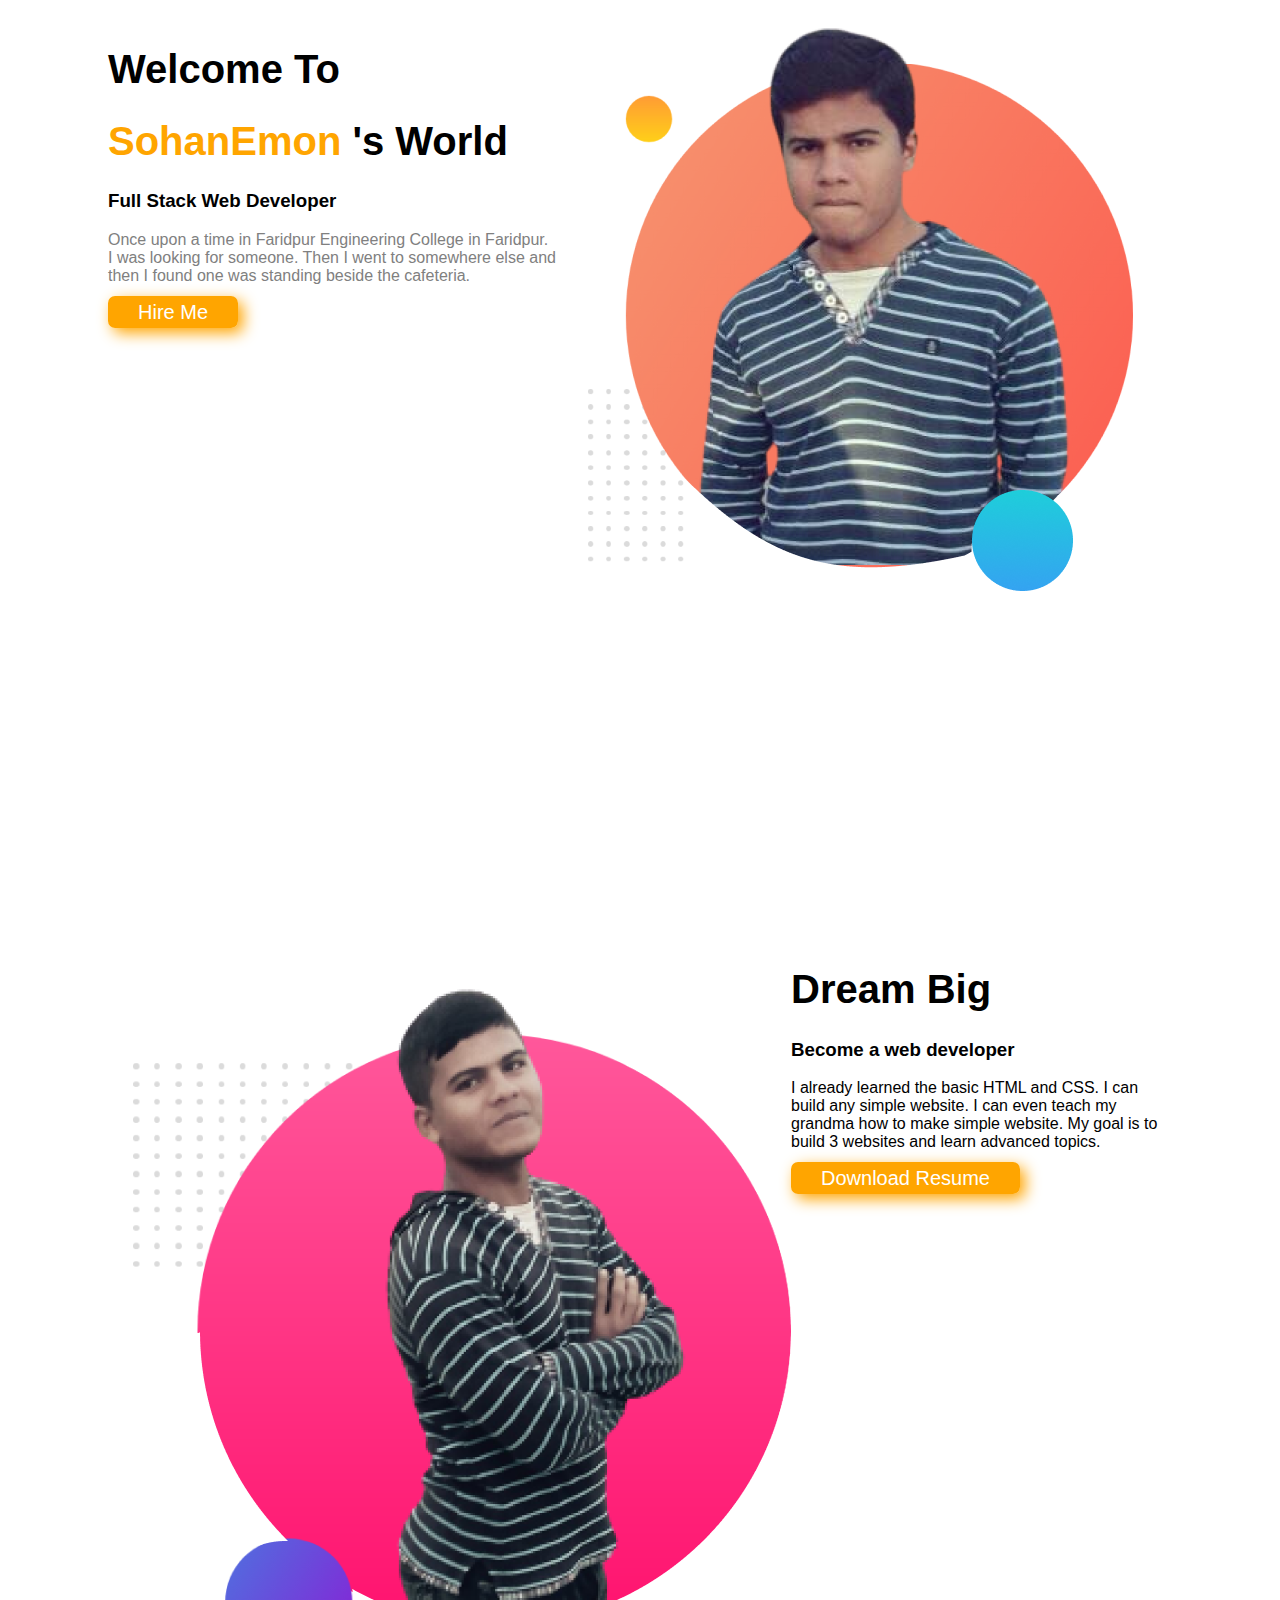
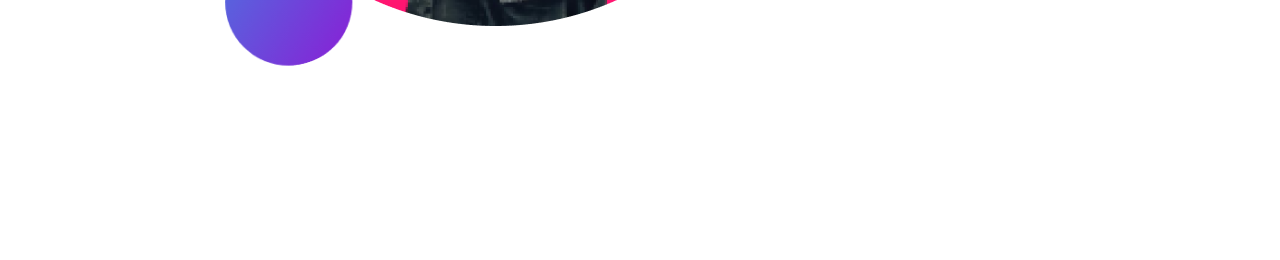
==== module4/index.html @ 3f600a8d "first hero done" ====
<!DOCTYPE html>
<html lang="en">
  <head>
    <meta charset="UTF-8" />
    <meta http-equiv="X-UA-Compatible" content="IE=edge" />
    <meta name="viewport" content="width=device-width, initial-scale=1.0" />
    <title>SohanEmon</title>
    <link rel="stylesheet" href="style.css" />
  </head>
  <body>
    <section class="hero-section">
      <div class="hero-section--left">
        <h1>Welcome To</h1>
        <h1><span> SohanEmon </span>'s World</h1>
        <h3>Full Stack Web Developer</h3>
        <p>
          Once upon a time in Faridpur Engineering College in Faridpur. I was
          looking for someone. Then I went to somewhere else and then I found
          one was standing beside the cafeteria.
        </p>
        <a class="btn-primary">Hire Me</a>
      </div>
      <div class="hero-section--right">
        <img src="./img/full.png" alt="user image" />
      </div>
    </section>
    <section class="hero-section">
      <div class="hero-section--left">
        <img src="./img/full2.png" alt="second user image" />
      </div>
      <div class="hero-section--right">
        <h1>Dream Big</h1>
        <h3>Become a web developer</h3>
        <p>
          I already learned the basic HTML and CSS. I can build any simple
          website. I can even teach my grandma how to make simple website. My
          goal is to build 3 websites and learn advanced topics.
        </p>
        <a class="btn-primary">Download Resume</a>
      </div>
    </section>
  </body>
</html>
---- module4/style.css ----
.hero-section {
  margin: 20px 100px;
  display: flex;
  height: 100vh;
  justify-content: center;
}
.hero-section--left p {
  color: gray;
}
* {
  font-family: sans-serif;
}
.hero-section h1 {
  font-size: 40px;
}
.hero-section span {
  color: orange;
}
.btn-primary {
  background-color: orange;
  padding: 5px 30px;
  border-radius: 7px;
  box-shadow: 5px 5px 15px orange;
  color: white;
  font-size: 20px;
  font-weight: 900px;
}
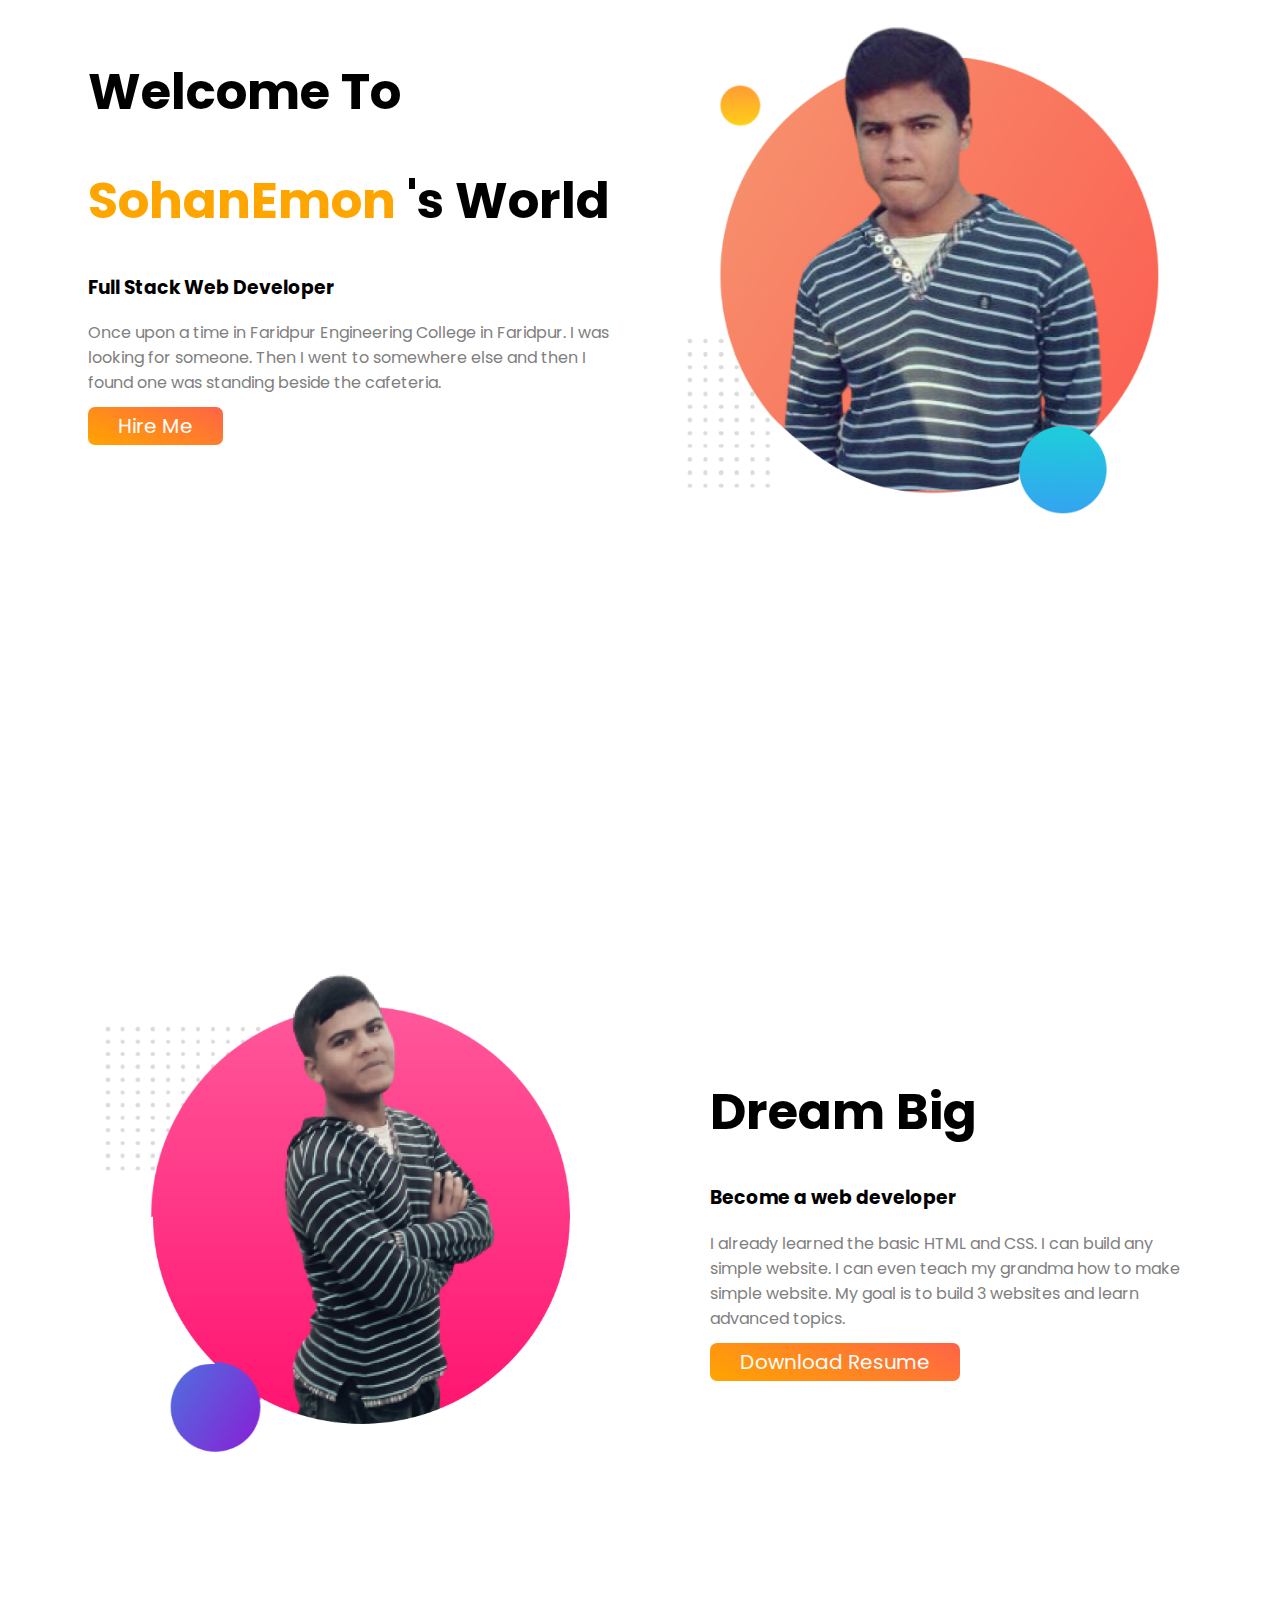
==== commit a7c679f2: "2nd section done" ====
--- a/module4/index.html
+++ b/module4/index.html
@@ -6,6 +6,12 @@
     <meta name="viewport" content="width=device-width, initial-scale=1.0" />
     <title>SohanEmon</title>
     <link rel="stylesheet" href="style.css" />
+    <link rel="preconnect" href="https://fonts.googleapis.com" />
+    <link rel="preconnect" href="https://fonts.gstatic.com" crossorigin />
+    <link
+      href="https://fonts.googleapis.com/css2?family=Poppins&display=swap"
+      rel="stylesheet"
+    />
   </head>
   <body>
     <section class="hero-section">
@@ -28,7 +34,7 @@
       <div class="hero-section--left">
         <img src="./img/full2.png" alt="second user image" />
       </div>
-      <div class="hero-section--right">
+      <div class="hero-section--right text-field">
         <h1>Dream Big</h1>
         <h3>Become a web developer</h3>
         <p>
--- a/module4/style.css
+++ b/module4/style.css
@@ -1,26 +1,42 @@
 .hero-section {
-  margin: 20px 100px;
+  margin: 20px 80px;
   display: flex;
   height: 100vh;
   justify-content: center;
 }
-.hero-section--left p {
+.hero-section p {
   color: gray;
 }
+.hero-section img {
+  width: 100%;
+}
+.hero-section div {
+  width: 50%;
+}
+.hero-section .text-field {
+  margin-top: 100px;
+  margin-left: 100px;
+}
+.hero-section--right {
+  padding-left: 20px;
+}
+.hero-section--left {
+  padding-right: 20px;
+}
 * {
-  font-family: sans-serif;
+  font-family: "Poppins", sans-serif;
 }
 .hero-section h1 {
-  font-size: 40px;
+  font-size: 50px;
 }
 .hero-section span {
   color: orange;
 }
 .btn-primary {
-  background-color: orange;
+  background-image: linear-gradient(25deg, orange, tomato);
   padding: 5px 30px;
   border-radius: 7px;
-  box-shadow: 5px 5px 15px orange;
+  /* box-shadow: 5px 5px 15px orange; */
   color: white;
   font-size: 20px;
   font-weight: 900px;
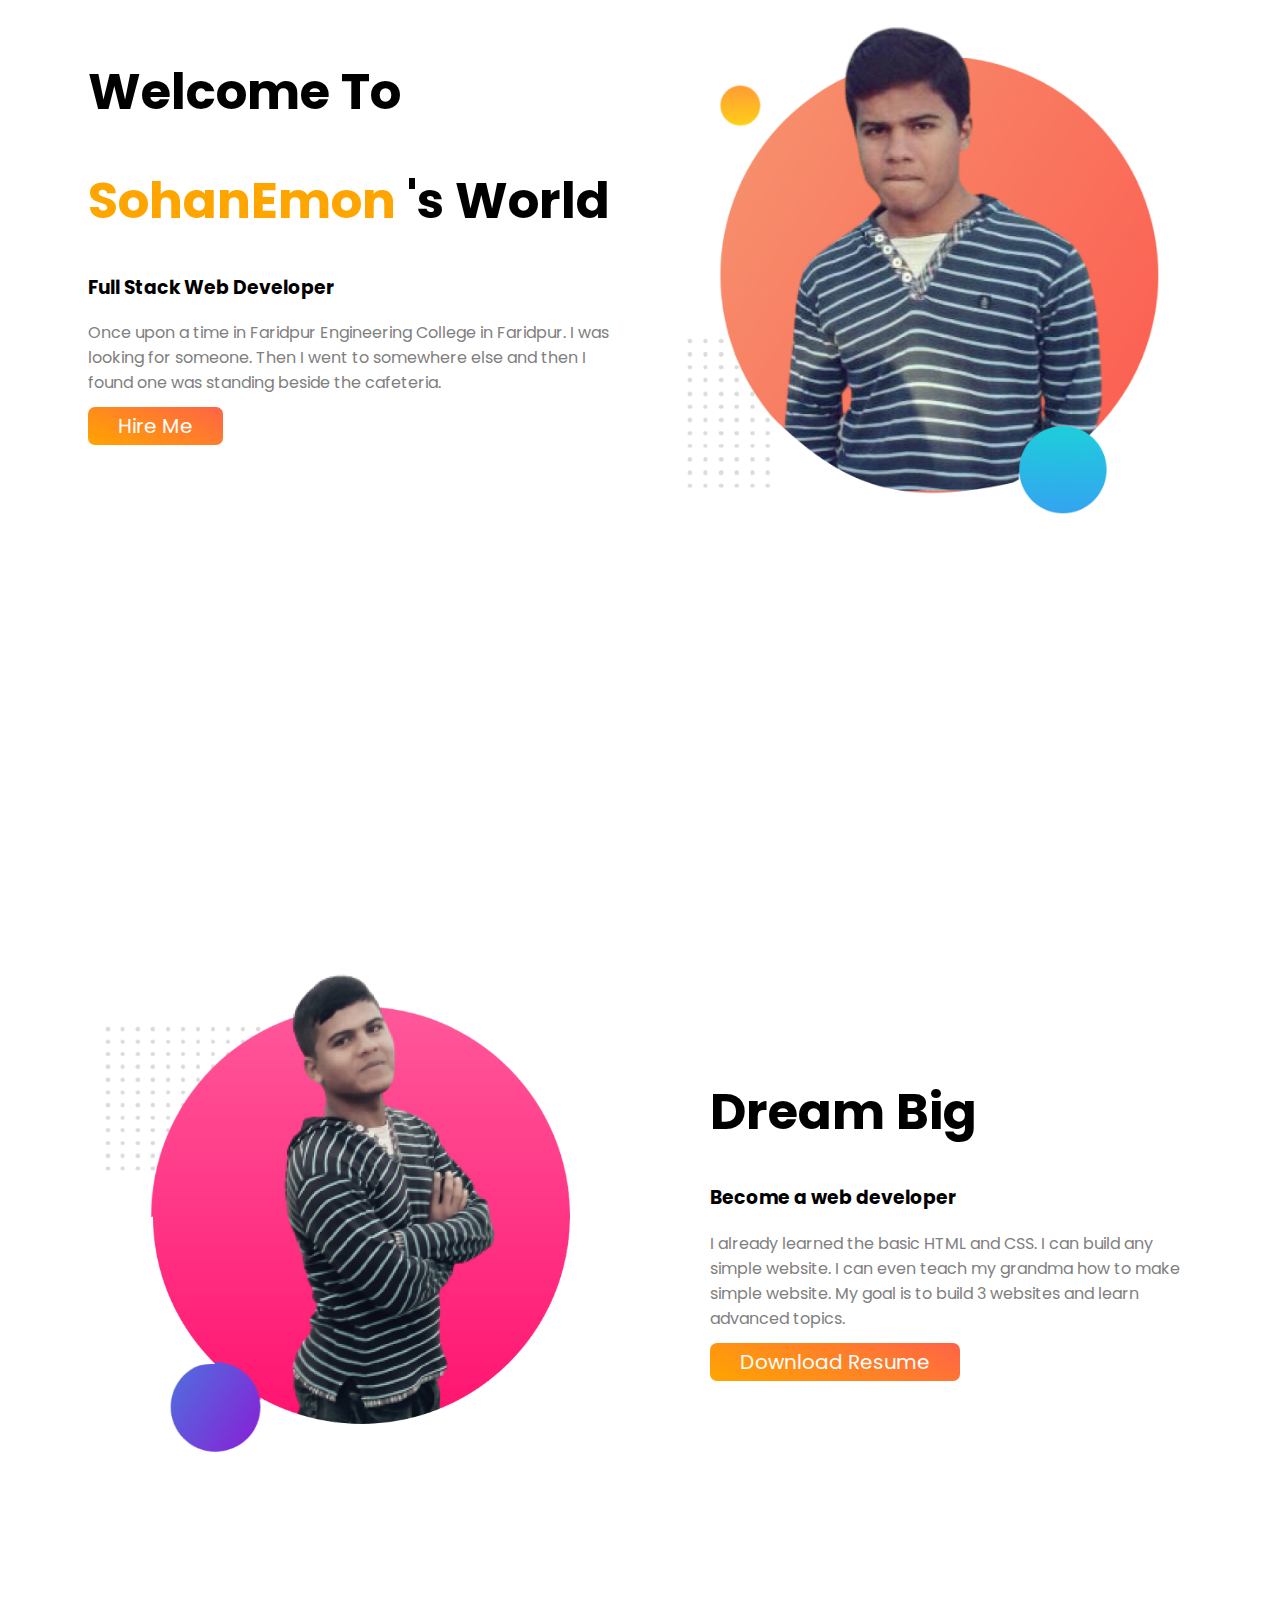
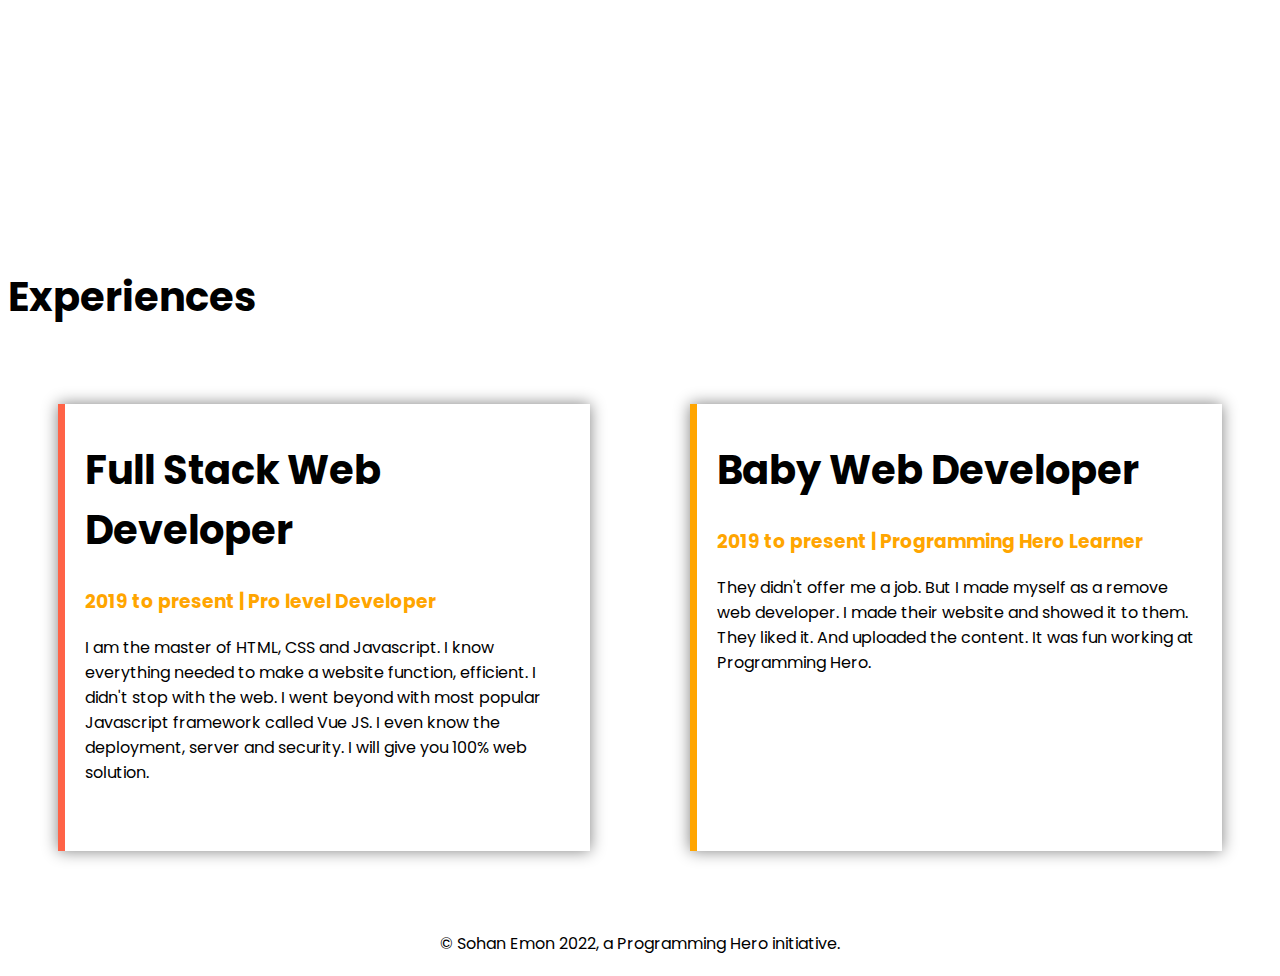
==== commit 5dab1f3c: "Alpha Done" ====
--- a/module4/index.html
+++ b/module4/index.html
@@ -45,5 +45,32 @@
         <a class="btn-primary">Download Resume</a>
       </div>
     </section>
+    <section class="experience-section">
+      <h1>Experiences</h1>
+      <div class="cards-container">
+        <div class="card-item" style="border-color: tomato">
+          <h1>Full Stack Web Developer</h1>
+          <h3>2019 to present | Pro level Developer</h3>
+          <p>
+            I am the master of HTML, CSS and Javascript. I know everything
+            needed to make a website function, efficient. I didn't stop with the
+            web. I went beyond with most popular Javascript framework called Vue
+            JS. I even know the deployment, server and security. I will give you
+            100% web solution.
+          </p>
+        </div>
+        <div class="card-item" style="border-color: orange">
+          <h1>Baby Web Developer</h1>
+          <h3>2019 to present | Programming Hero Learner</h3>
+          <p>
+            They didn't offer me a job. But I made myself as a remove web
+            developer. I made their website and showed it to them. They liked
+            it. And uploaded the content. It was fun working at Programming
+            Hero.
+          </p>
+        </div>
+      </div>
+    </section>
+    <footer>© Sohan Emon 2022, a Programming Hero initiative.</footer>
   </body>
 </html>
--- a/module4/style.css
+++ b/module4/style.css
@@ -41,3 +41,26 @@
   font-size: 20px;
   font-weight: 900px;
 }
+
+.experience-section h1 {
+  font-size: 40px;
+}
+.cards-container {
+  display: flex;
+}
+.card-item {
+  flex-basis: 50%;
+  box-shadow: 0px 0px 15px gray;
+  margin: 50px;
+  border-left: 7px solid;
+  padding: 10px 20px 50px;
+}
+.card-item h3 {
+  color: orange;
+}
+
+footer {
+  color: dark;
+  text-align: center;
+  margin: 30px auto 20px;
+}
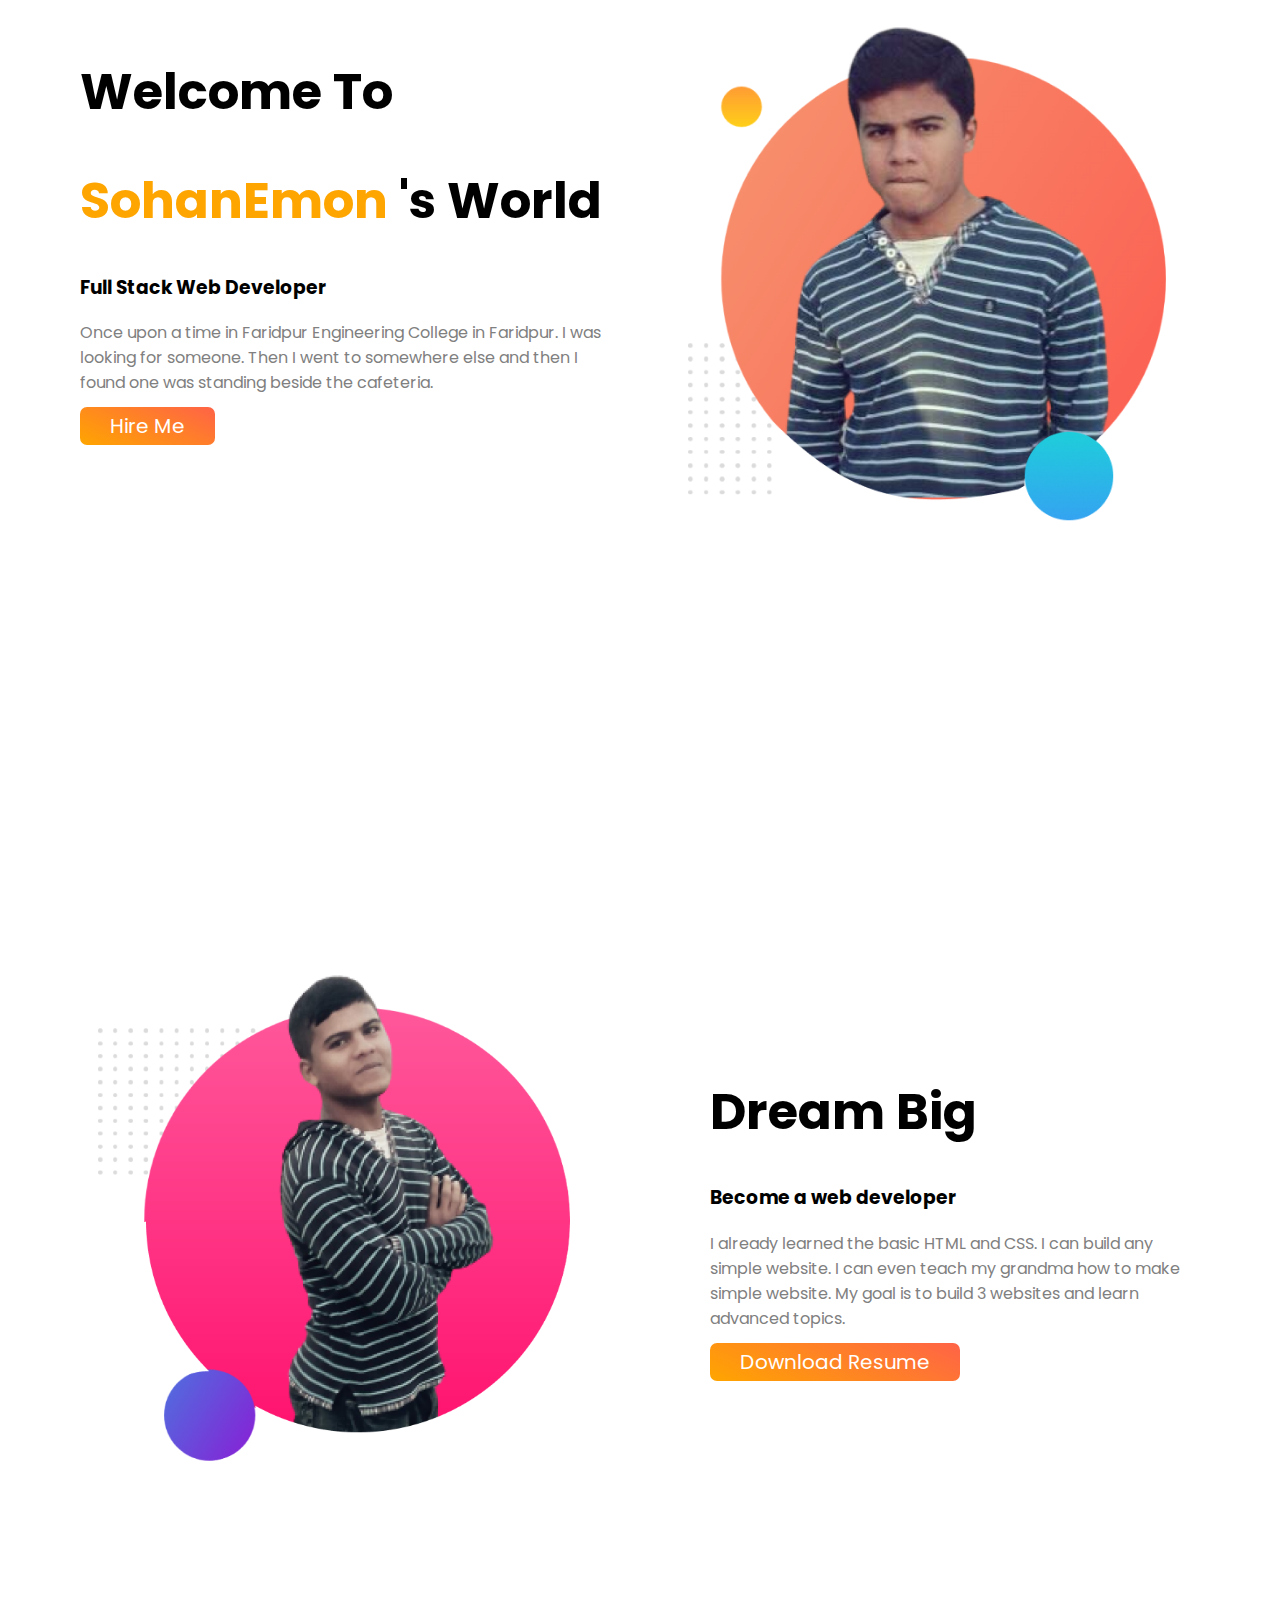
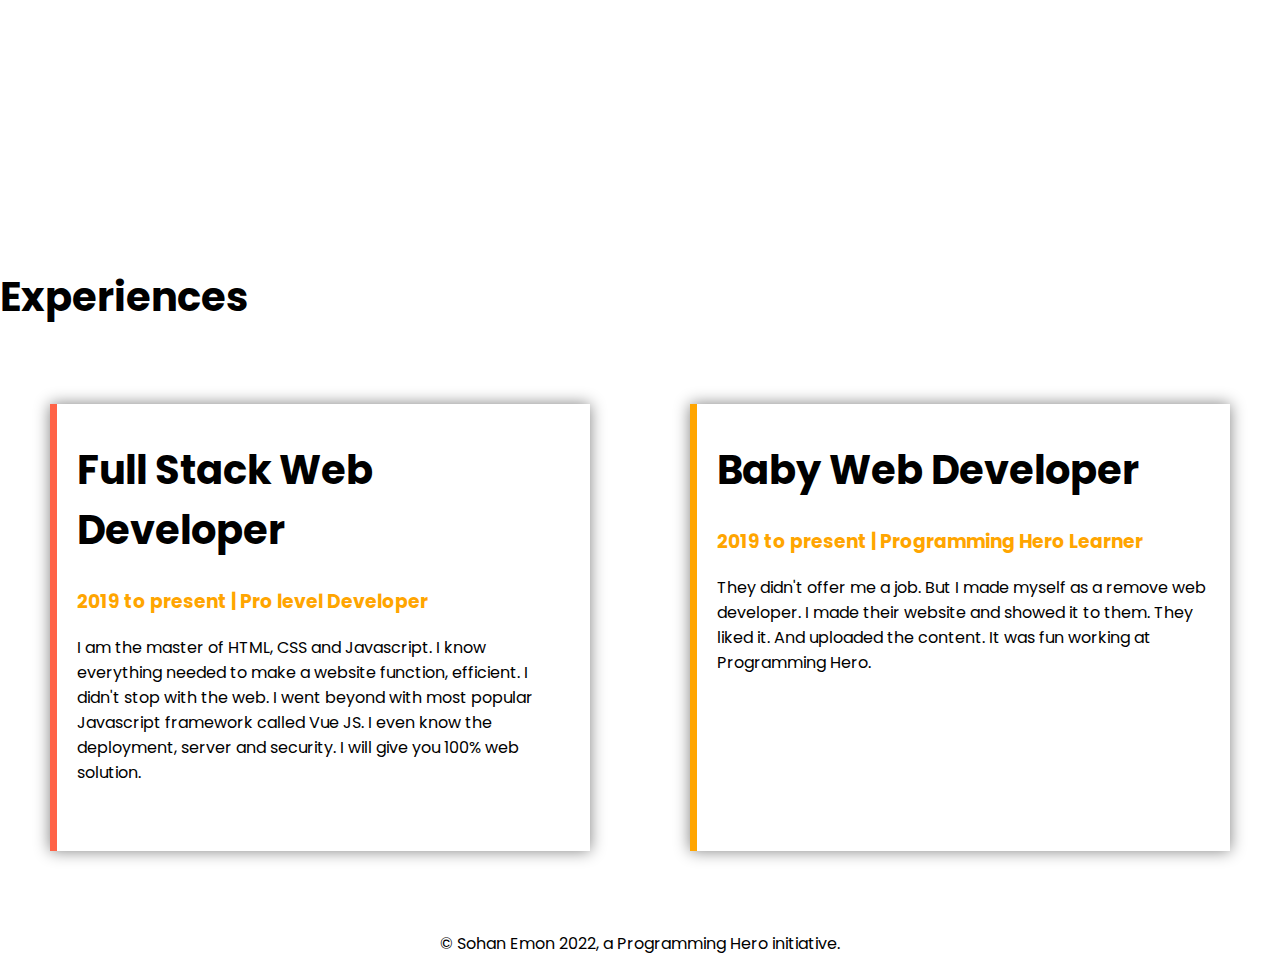
==== commit ab2b8b83: "Module 4 completed Beta" ====
--- a/module4/index.html
+++ b/module4/index.html
@@ -4,7 +4,8 @@
     <meta charset="UTF-8" />
     <meta http-equiv="X-UA-Compatible" content="IE=edge" />
     <meta name="viewport" content="width=device-width, initial-scale=1.0" />
-    <title>SohanEmon</title>
+    <title>Sohan Emon Bro</title>
+    <link rel="shortcut icon" href="/img/full2.png" type="image/x-icon" />
     <link rel="stylesheet" href="style.css" />
     <link rel="preconnect" href="https://fonts.googleapis.com" />
     <link rel="preconnect" href="https://fonts.gstatic.com" crossorigin />
@@ -24,28 +25,38 @@
           looking for someone. Then I went to somewhere else and then I found
           one was standing beside the cafeteria.
         </p>
-        <a class="btn-primary">Hire Me</a>
+        <a href="https://sohanemon.github.io" class="btn-primary">Hire Me</a>
       </div>
       <div class="hero-section--right">
         <img src="./img/full.png" alt="user image" />
       </div>
     </section>
-    <section class="hero-section">
-      <div class="hero-section--left">
-        <img src="./img/full2.png" alt="second user image" />
-      </div>
-      <div class="hero-section--right text-field">
-        <h1>Dream Big</h1>
-        <h3>Become a web developer</h3>
-        <p>
-          I already learned the basic HTML and CSS. I can build any simple
-          website. I can even teach my grandma how to make simple website. My
-          goal is to build 3 websites and learn advanced topics.
-        </p>
-        <a class="btn-primary">Download Resume</a>
-      </div>
-    </section>
-    <section class="experience-section">
+    <div style="position: relative">
+      <section class="hero-section">
+        <div class="hero-section--left">
+          <img src="./img/full2.png" alt="second user image" />
+        </div>
+        <div class="hero-section--right text-field">
+          <h1>Dream Big</h1>
+          <h3>Become a web developer</h3>
+          <p>
+            I already learned the basic HTML and CSS. I can build any simple
+            website. I can even teach my grandma how to make simple website. My
+            goal is to build 3 websites and learn advanced topics.
+          </p>
+          <a href="http://sohanemon.github.io" class="btn-primary"
+            >Download Resume</a
+          >
+        </div>
+        <img
+          style="position: absolute; width: 120px; right: 0px; bottom: 50px"
+          src="/img/dream-bg.png"
+          alt=""
+        />
+      </section>
+    </div>
+
+    <section style="position: relative" class="experience-section">
       <h1>Experiences</h1>
       <div class="cards-container">
         <div class="card-item" style="border-color: tomato">
@@ -70,6 +81,11 @@
           </p>
         </div>
       </div>
+      <img
+        style="position: absolute; top: 50%; left: -25px; z-index: -1"
+        src="/img/exp-bg.png"
+        alt=""
+      />
     </section>
     <footer>© Sohan Emon 2022, a Programming Hero initiative.</footer>
   </body>
--- a/module4/style.css
+++ b/module4/style.css
@@ -1,3 +1,6 @@
+body {
+  margin: 0;
+}
 .hero-section {
   margin: 20px 80px;
   display: flex;
@@ -33,6 +36,7 @@
   color: orange;
 }
 .btn-primary {
+  text-decoration: none;
   background-image: linear-gradient(25deg, orange, tomato);
   padding: 5px 30px;
   border-radius: 7px;
